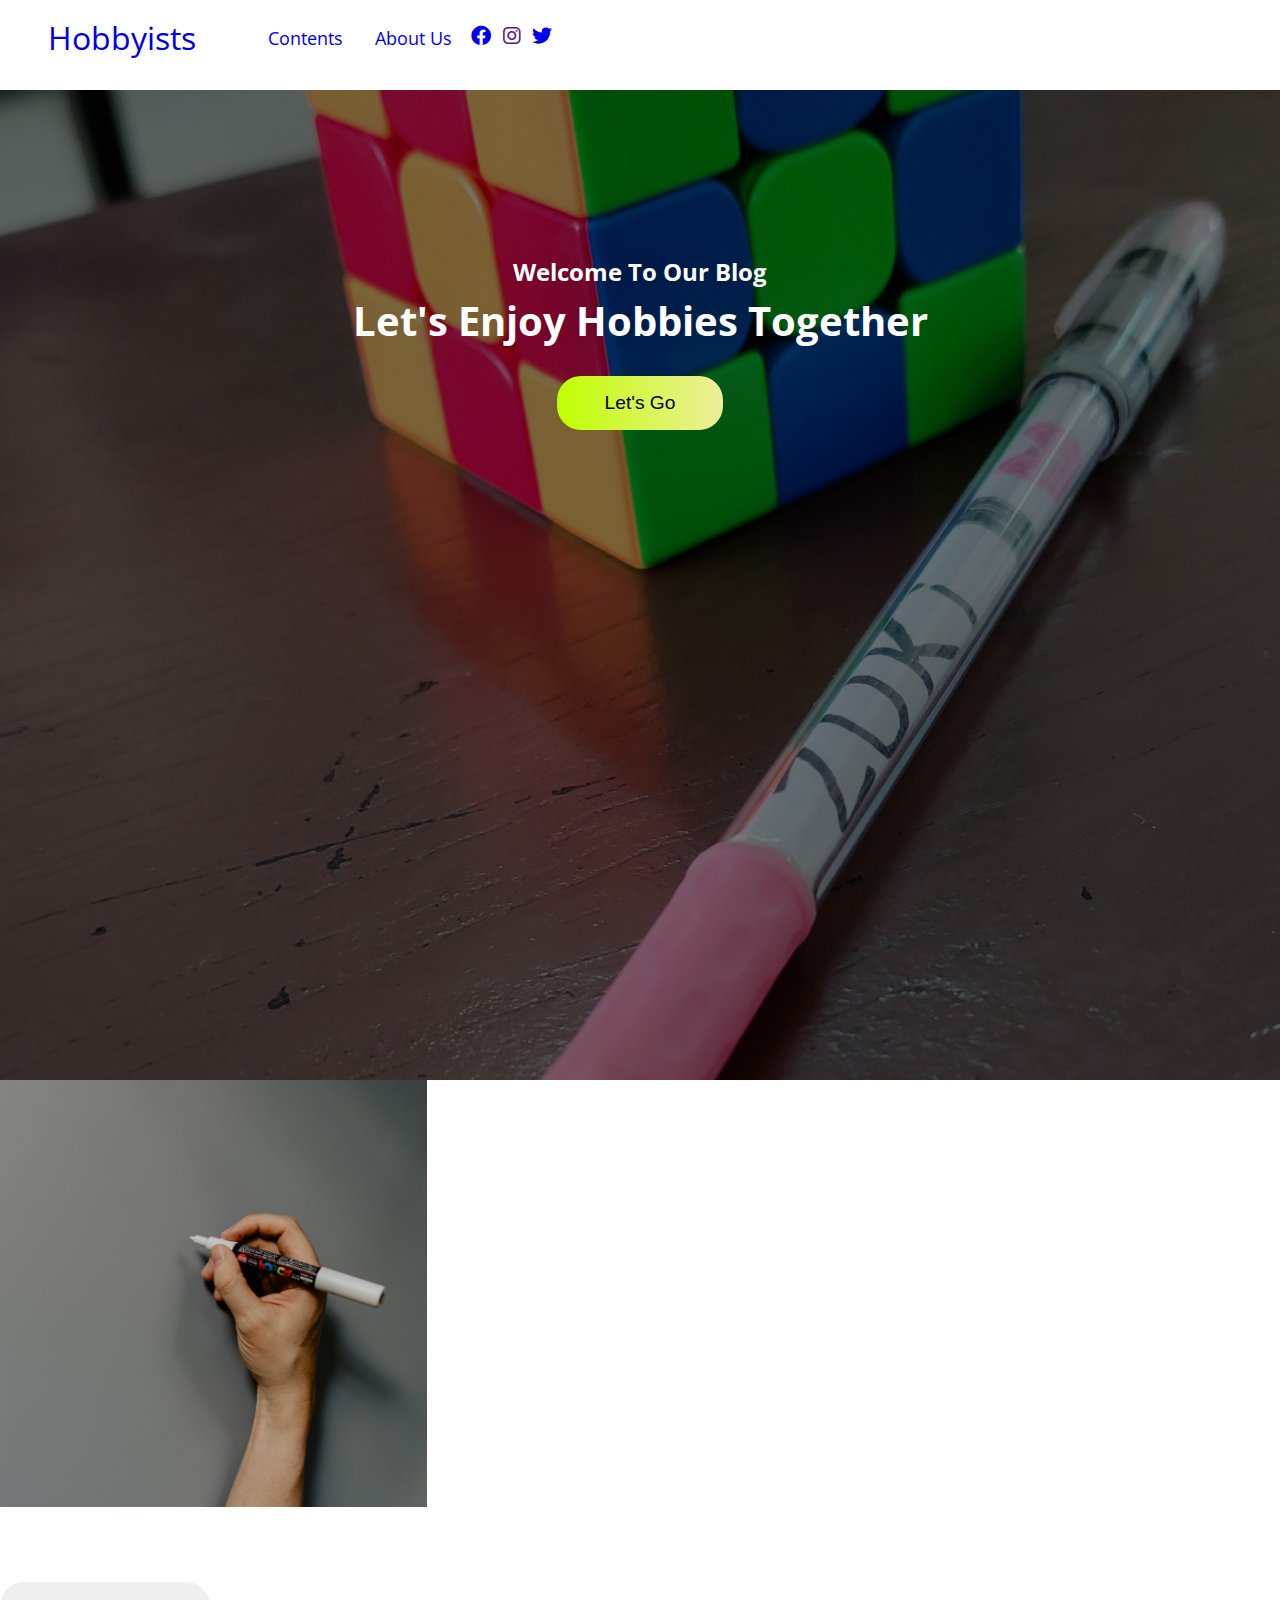
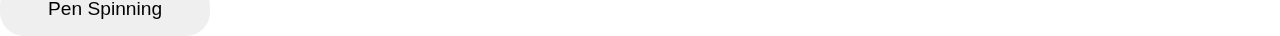
==== index.html @ d27df63b "Add files via upload" ====
<!DOCTYPE html>
<html lang="en">
<head>
    <meta charset="UTF-8">
    <meta http-equiv="X-UA-Compatible" content="IE=edge">
    <meta name="viewport" content="width=device-width, initial-scale=1.0">
    <link rel="stylesheet" href="/css/style.css">
    <link rel="stylesheet" href="/css/owl.carousel.min.css">
    <link rel="stylesheet" href="/css/owl.theme.default.min.css">
    <link rel="stylesheet" href="/css/all.css">
    <title>Blog</title>
</head>
<body>
    <!--Navigation-->
    <nav class="nav">
        <div class="nav-menu flex-row">
            <div class="nav-brand">
                <a href="#" class="text-gray">Hobbyists</a>
            </div>
            <div class="toggle-collapse">
                <div class="toggle-icons">
                    <i class="fas fa-bars"></i>
                </div>
            </div>
            <div>
                <ul class="nav-items">
                    <li class="nav-link">
                        <a href="#">Contents</a>
                    </li>
                    <li class="nav-link">
                        <a href="#">About Us</a>
                    </li>
                </ul>
            </div>
            <div class="social text-gray">
                <a href="https://www.facebook.com/zukichi.csgo/" target="_blank"><i class="fab fa-facebook"></i></a>
                <a href=""><i class="fab fa-instagram"></i></a>
                <a href="https://www.twitter.com/ZuKiMuK1" target="_blank"><i class="fab fa-twitter"></i></a>
            </div>
        </div>
    </nav>
    
    <!--The Site-->
    <main>
        <section class="site-title">
            <div class="site-bg">
                <h3>Welcome To Our Blog</h3>
                <h1>Let's Enjoy Hobbies Together</h1> 
                <button class="btn">Let's Go</button>
            </div>
        </section>
        <!--Carousel-->
    <section>
        <div class="blog">
            <div class="container">
                <div class="owl-carousel own-theme blog-post">
                    <div class="blog-container">
                        <img src="/assets/pen-spin-tut1.jpg" alt="post-1">
                        <div class="blog-title">
                            <h3>Pen Spinning basic "Thumb Around"</h3>
                            <button class="btn">Pen Spinning</button>
                        </div>
                    </div>
                </div>
            </div>
        </div>
    </section>
    </main>



    <script src="./js/Jqueryv3.6.0.min.js"></script>
    <script src="/js/owl.carousel.min.js"></script>
    <script src="./js/main.js"></script>
</body>
</html>
---- css/style.css ----
@import url("../css/font.css");
:root{
    --dark: #374151;
    --darker: #1F2937;
    --darkest: #111827;
    --gray: #6B7280;
    --light: #EEE;
    --green: #BFFF00;
    --yellow: #EEEE9B;
    --gny: linear-gradient(to right, var(--green), var(--yellow));
}
/*global class styling*/
a{
text-decoration: none;
}
.flex-row{
    display: flex;
    flex-direction: row;
    flex-wrap: wrap;
}
h1{
    font-size: 2.5rem;
}
h3{
    font-size: 1.5rem;
}
button.btn{
    border: none;
    border-radius: 1.5rem;
    cursor: pointer;
    padding: 1rem 3rem;
    font-size: 1.2rem;
}
/*global class styling*/

body{
    font-family: OpenSans;
    margin: 0%;
    box-sizing: border-box;
    overflow-x: hidden;
}

/*nav bar*/
.nav{
    background: white;
    padding: 0 2rem;
    height: 0rem;
    min-height: 10vh;
    overflow: hidden;
    transition: height 1s ease-in-out;
}
.nav .toggle-collapse{
    position: absolute;
    top: 0%;
    width: 90%;
    cursor: pointer;
    display: none;
}
.nav .toggle-collapse .toggle-icons{
    display: flex;
    justify-content: flex-end;
    padding: 1.7rem 0;
}
.nav .toggle-collapse .toggle-icons i{
    font-size: 1.4rem;
    color: var(--dark);
}
.collapse{
    height: 20rem;
}
.nav .nav-brand{
    padding: 1rem 1rem;
    font-size: 2rem;
}
.nav .nav-items{
    list-style-type: none;
    display: flex;
    justify-content: flex-end;
    margin: 0;
}
.nav .nav-items .nav-link{
    padding: 1.6rem 1rem;
    font-size: 1.1rem;
    position: relative;
}
.nav .nav-items .nav-link:hover{
    background-color: var(--dark);
}
.nav .nav-items .nav-link:hover a{
    color: white;
}
.nav .social{
    padding: 1.4rem 0rem;
    font-size: 1.25rem;
}
.nav .social i{
    padding: 0.2rem;
}
.nav .social i:hover{
    color: blue;
}
/*The site content*/

main .site-title{
    background: url('../assets/Site\ background2.jpg');
    background-size: cover;
    height: 110vh;
    display: flex;
    justify-content: center;
}

main .site-title h1,h3{
    margin: .3rem;
    color: white;
}

main .site-title .btn{
    margin: 1.5rem;
    background: var(--gny);
}
main .site-title .btn:hover{
    background: transparent;
    border:1px solid white;
    color: var(--darkest);
}

main .site-bg{
    padding-top: 10rem;
    text-align: center;
}


/*viewport less then 750px*/

@media only screen and (max-width: 700px){
    .nav .nav-menu, .nav .nav-items{
        flex-direction: column;
    }
    .nav .toggle-collapse{
        display: initial;
    }
}
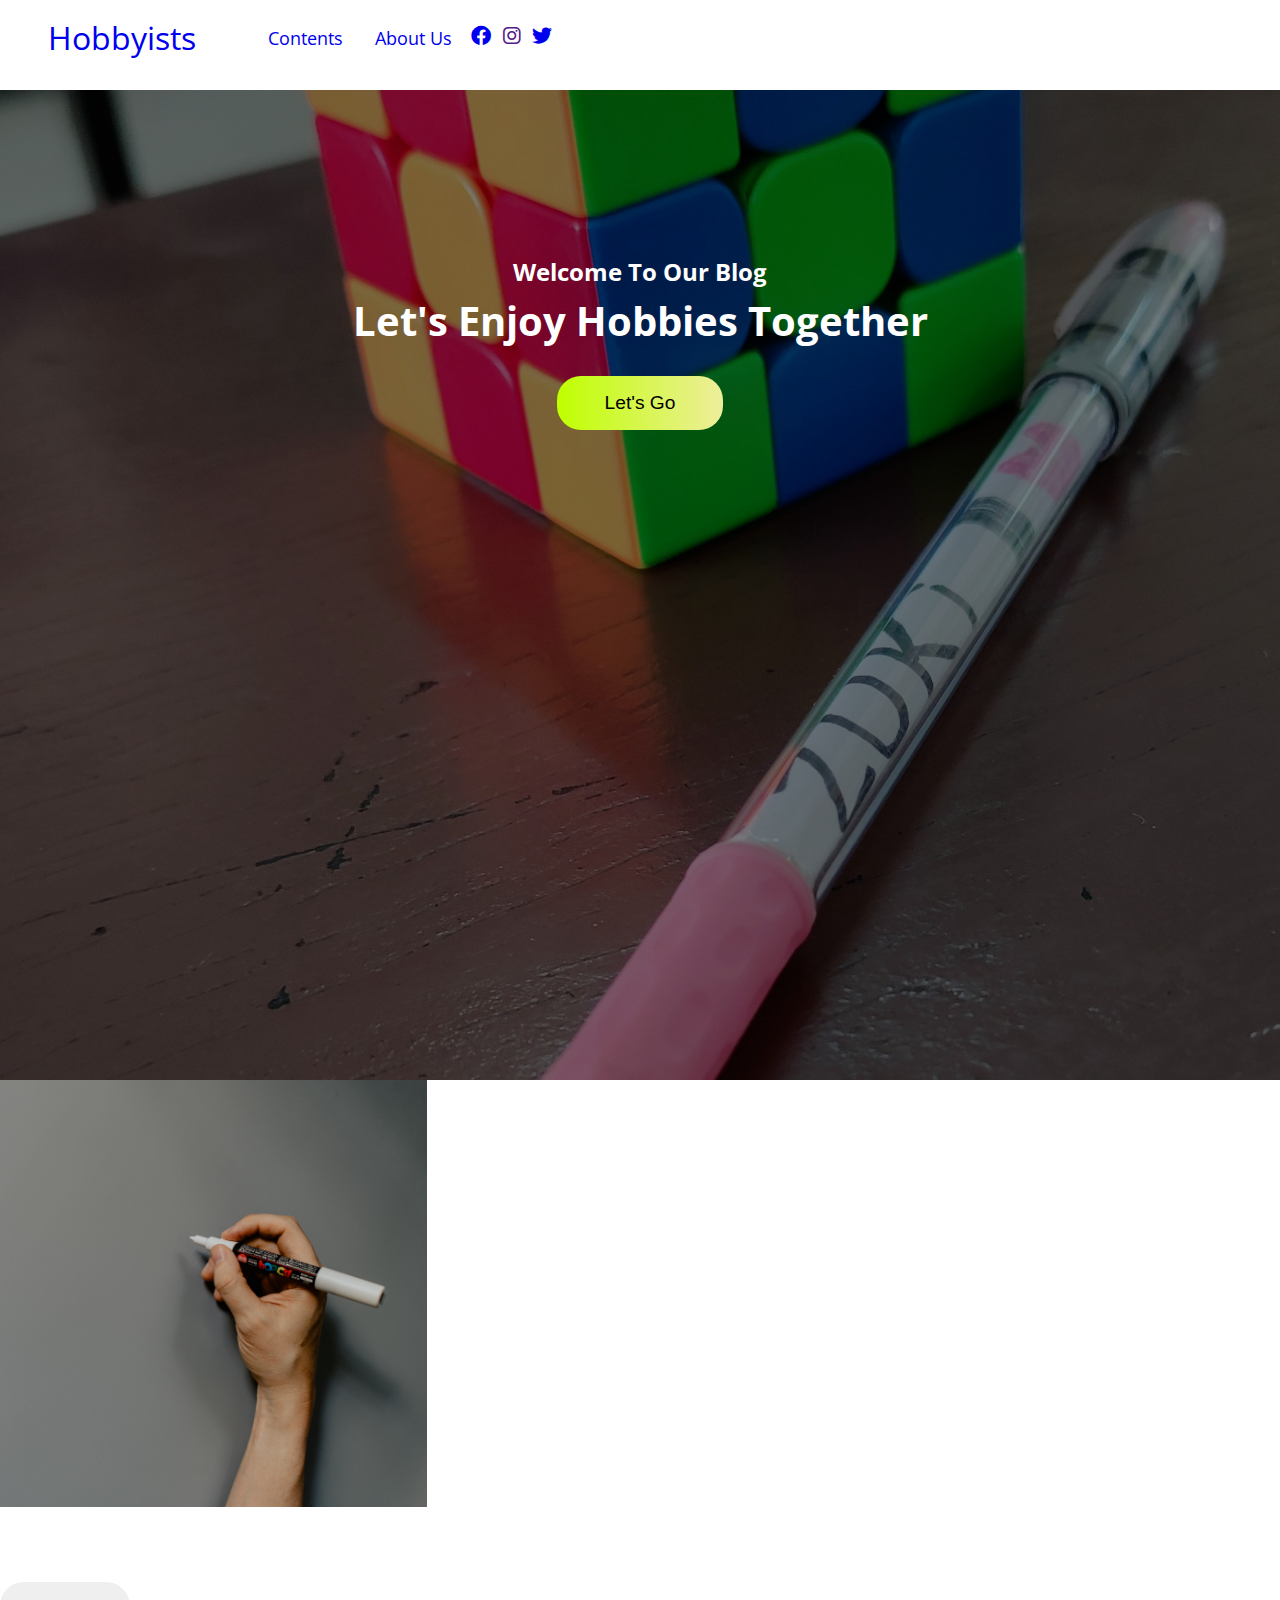
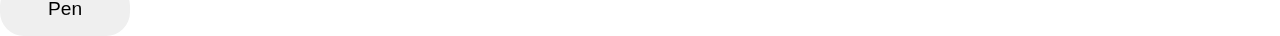
==== commit cc385016: "Update index.html" ====
--- a/index.html
+++ b/index.html
@@ -58,7 +58,7 @@
                         <img src="/assets/pen-spin-tut1.jpg" alt="post-1">
                         <div class="blog-title">
                             <h3>Pen Spinning basic "Thumb Around"</h3>
-                            <button class="btn">Pen Spinning</button>
+                            <button class="btn">Pen</button>
                         </div>
                     </div>
                 </div>
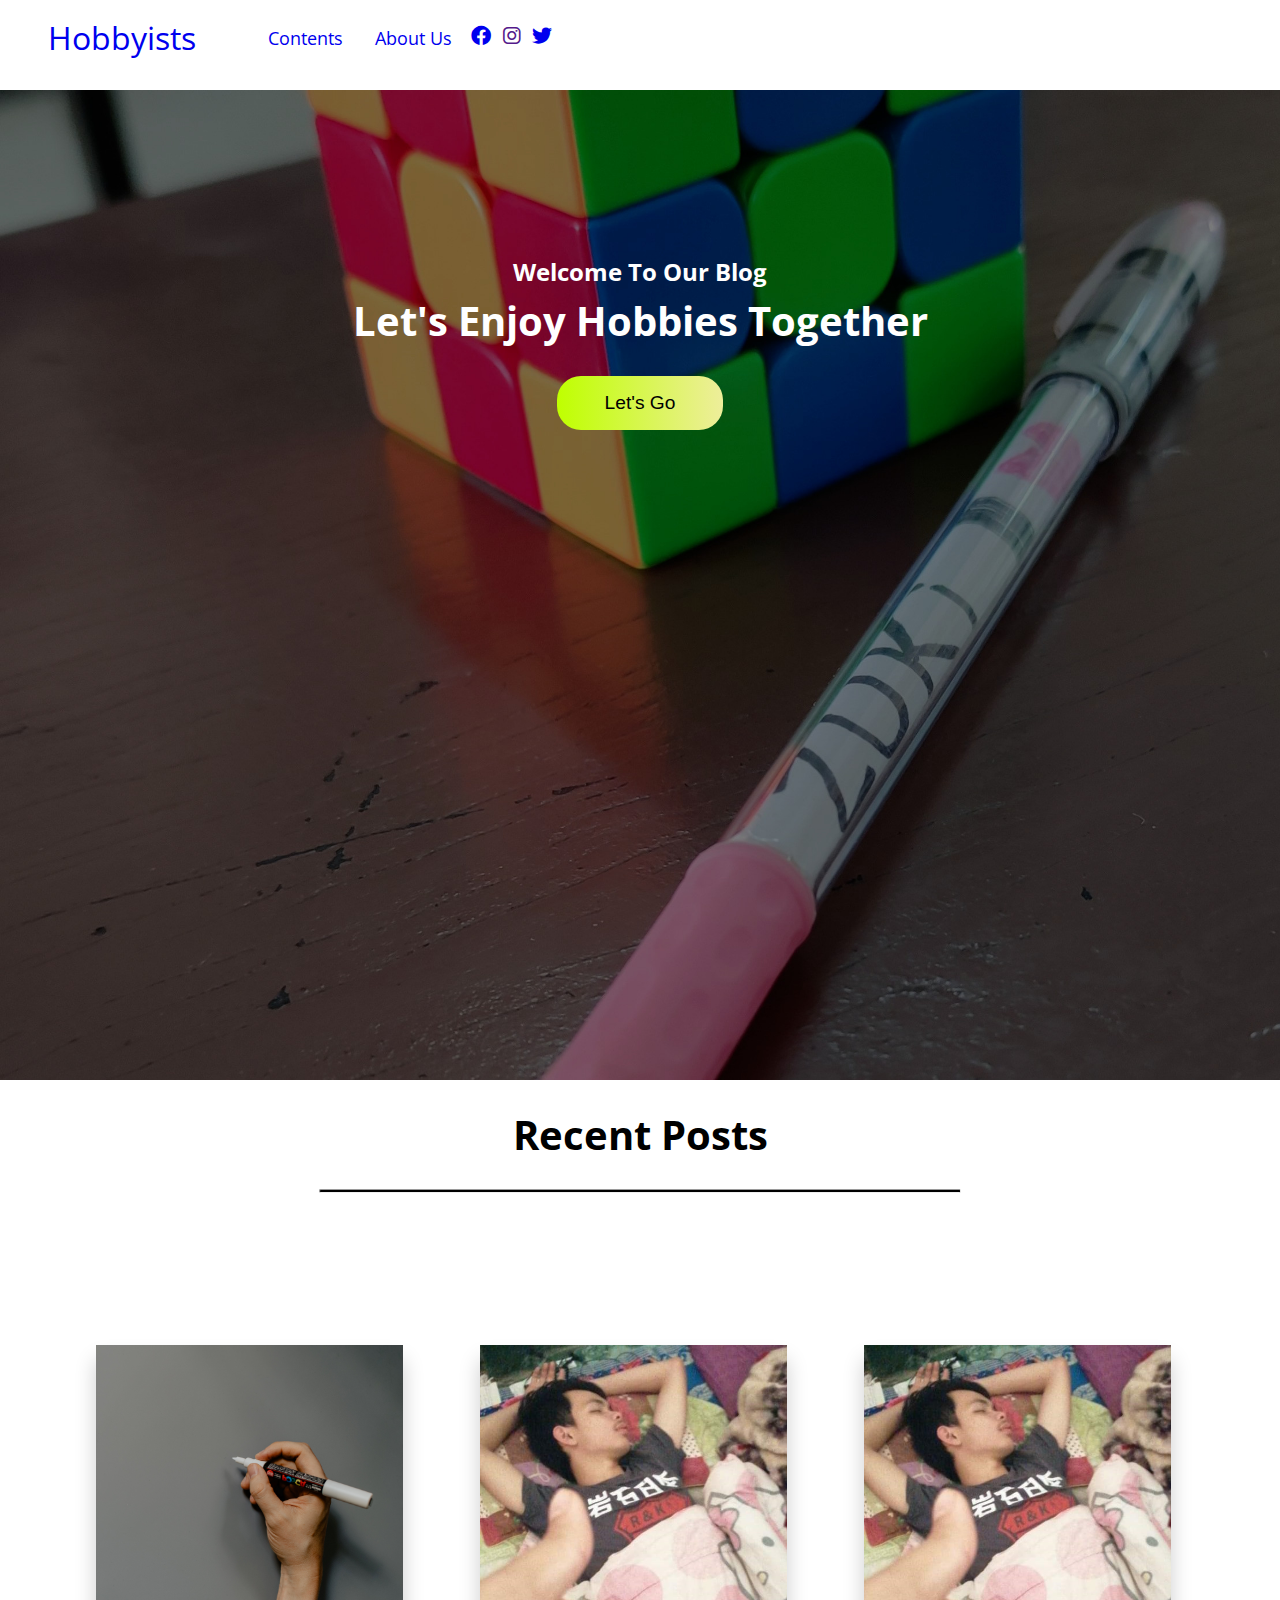
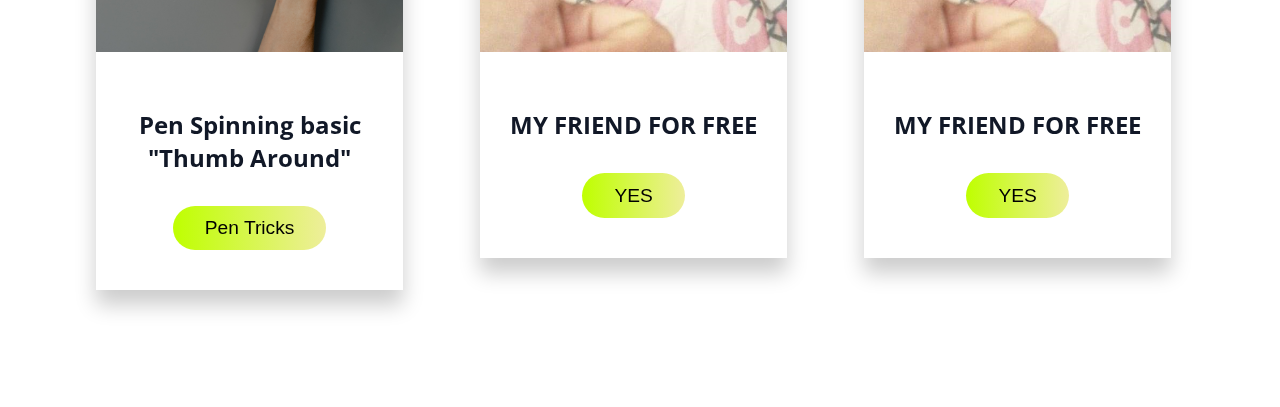
==== commit 6eaca652: "updated main page" ====
--- a/index.html
+++ b/index.html
@@ -52,13 +52,43 @@
         <!--Carousel-->
     <section>
         <div class="blog">
+            <h1>Recent Posts</h1>
+            <hr style="width: 50%;text-align: center;height: 2px; background-color: black;border-radius: 1rem;" />
             <div class="container">
                 <div class="owl-carousel own-theme blog-post">
-                    <div class="blog-container">
+                    <div class="blog-content">
                         <img src="/assets/pen-spin-tut1.jpg" alt="post-1">
                         <div class="blog-title">
                             <h3>Pen Spinning basic "Thumb Around"</h3>
-                            <button class="btn">Pen</button>
+                            <button class="btn btn-blog">Pen Tricks</button>
+                        </div>
+                    </div>
+                    <div class="blog-content">
+                        <img src="/assets/163807350422ssskk7.jpeg" alt="post-1">
+                        <div class="blog-title">
+                            <h3>MY FRIEND FOR FREE</h3>
+                            <button class="btn btn-blog">YES</button>
+                        </div>
+                    </div>
+                    <div class="blog-content">
+                        <img src="/assets/163807350422ssskk7.jpeg" alt="post-1">
+                        <div class="blog-title">
+                            <h3>MY FRIEND FOR FREE</h3>
+                            <button class="btn btn-blog">YES</button>
+                        </div>
+                    </div>
+                    <div class="blog-content">
+                        <img src="/assets/163807350422ssskk7.jpeg" alt="post-1">
+                        <div class="blog-title">
+                            <h3>MY FRIEND FOR FREE</h3>
+                            <button class="btn btn-blog">YES</button>
+                        </div>
+                    </div>
+                    <div class="blog-content">
+                        <img src="/assets/163807350422ssskk7.jpeg" alt="post-1">
+                        <div class="blog-title">
+                            <h3>MY FRIEND FOR FREE</h3>
+                            <button class="btn btn-blog">YES</button>
                         </div>
                     </div>
                 </div>
@@ -68,7 +98,6 @@
     </main>
 
 
-
     <script src="./js/Jqueryv3.6.0.min.js"></script>
     <script src="/js/owl.carousel.min.js"></script>
     <script src="./js/main.js"></script>
--- a/css/style.css
+++ b/css/style.css
@@ -30,6 +30,9 @@
     cursor: pointer;
     padding: 1rem 3rem;
     font-size: 1.2rem;
+}
+.container{
+    margin: 0 5vw;
 }
 /*global class styling*/
 
@@ -109,7 +112,11 @@
     justify-content: center;
 }
 
-main .site-title h1,h3{
+main .site-title h1{
+    margin: .3rem;
+    color: white;
+}
+main .site-title h3{
     margin: .3rem;
     color: white;
 }
@@ -128,7 +135,45 @@
     padding-top: 10rem;
     text-align: center;
 }
+main .recent-post h1{
+    padding: 3rem;
+}
 
+/*Blog carousel*/
+
+main .blog{
+    background: url(../assets/);
+    background-repeat: no-repeat;
+    background-position: right;
+    height: 100vh;
+    width: 100%;
+}
+main .blog h1{
+    text-align: center;
+}
+
+main .blog .blog-post{
+    padding-top: 6rem;
+}
+
+main .blog-post .blog-content{
+    display: flex;
+    flex-direction: column;
+    text-align: center;
+    width: 80%;
+    margin: 3rem 2rem;
+    box-shadow: 0 15px 20px rgba(0,0,0,0.2);
+}
+
+main .blog-content .blog-title{
+    padding: 2rem 0;
+    color: var(--darkest);
+}
+main .blog-content .btn-blog{
+    padding: 0.7rem 2rem;
+    background: var(--gny);
+    margin: 0.5rem;
+}
 
 /*viewport less then 750px*/
 
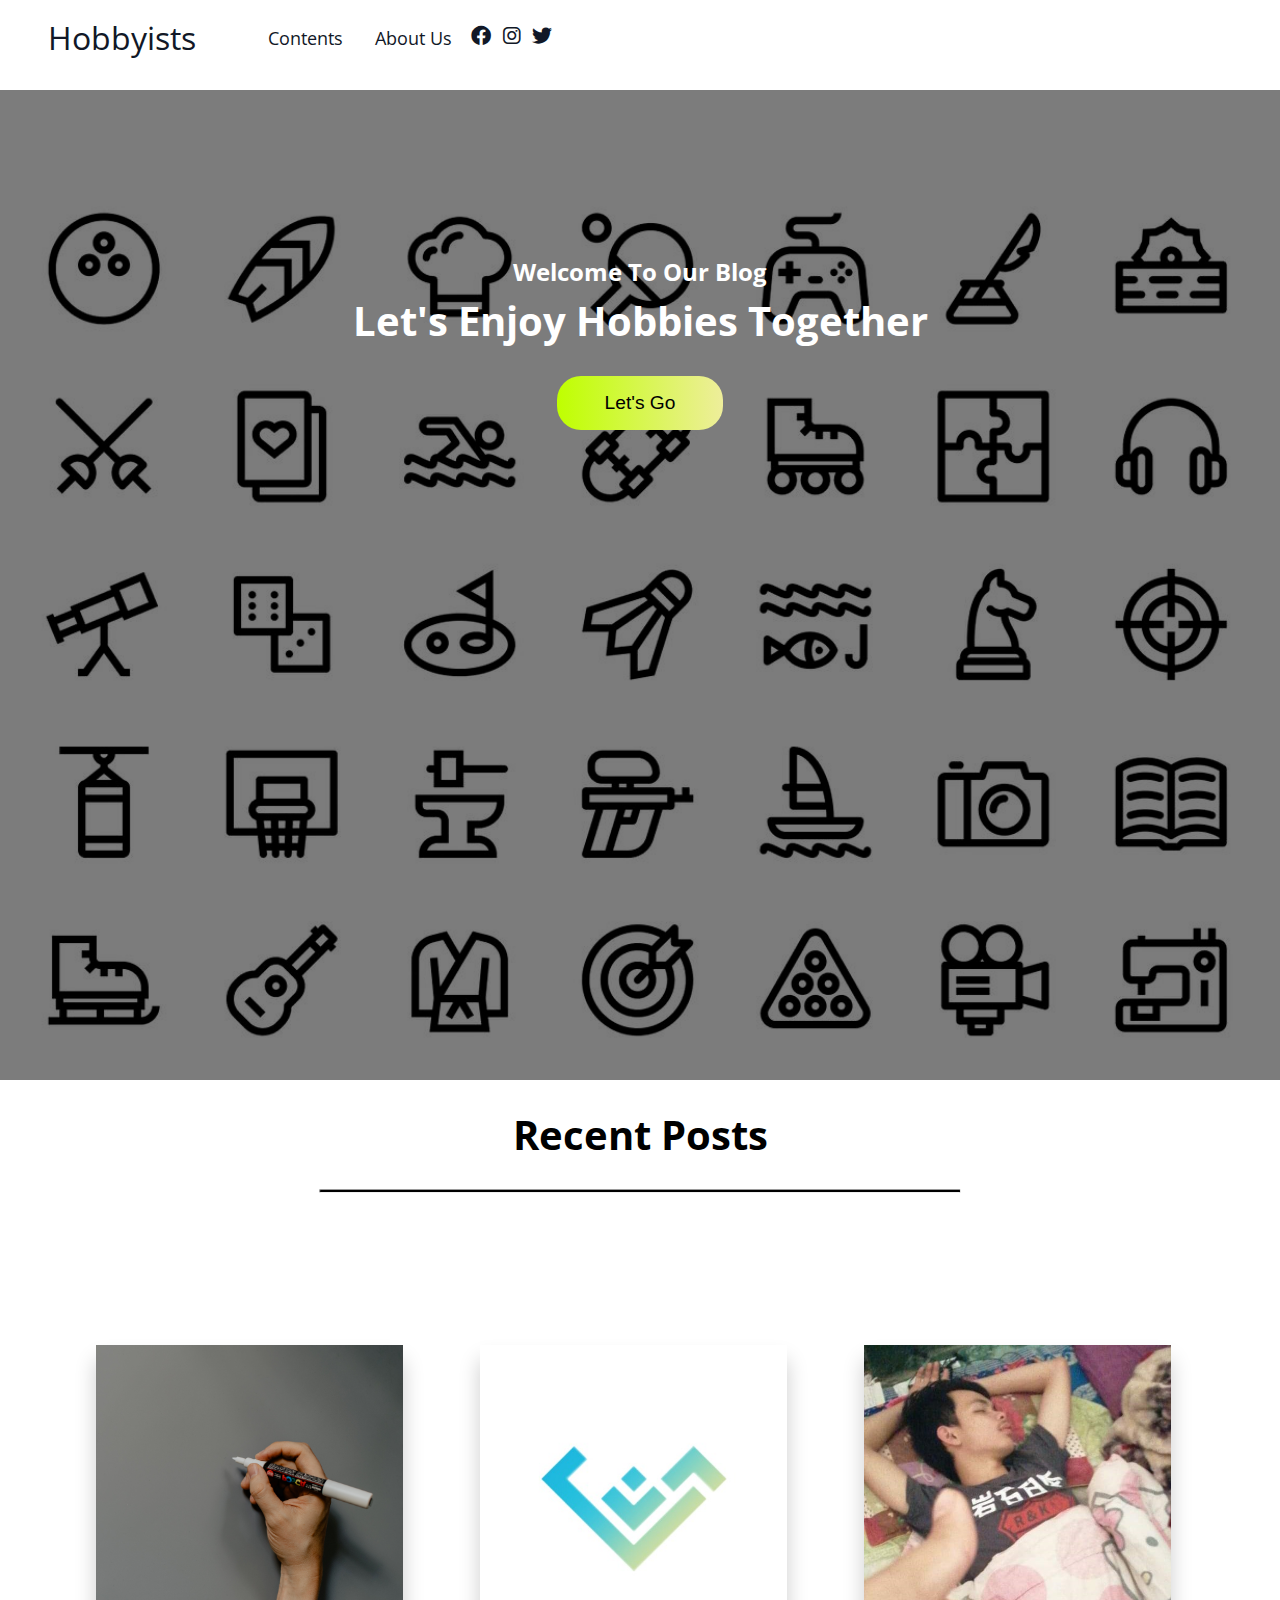
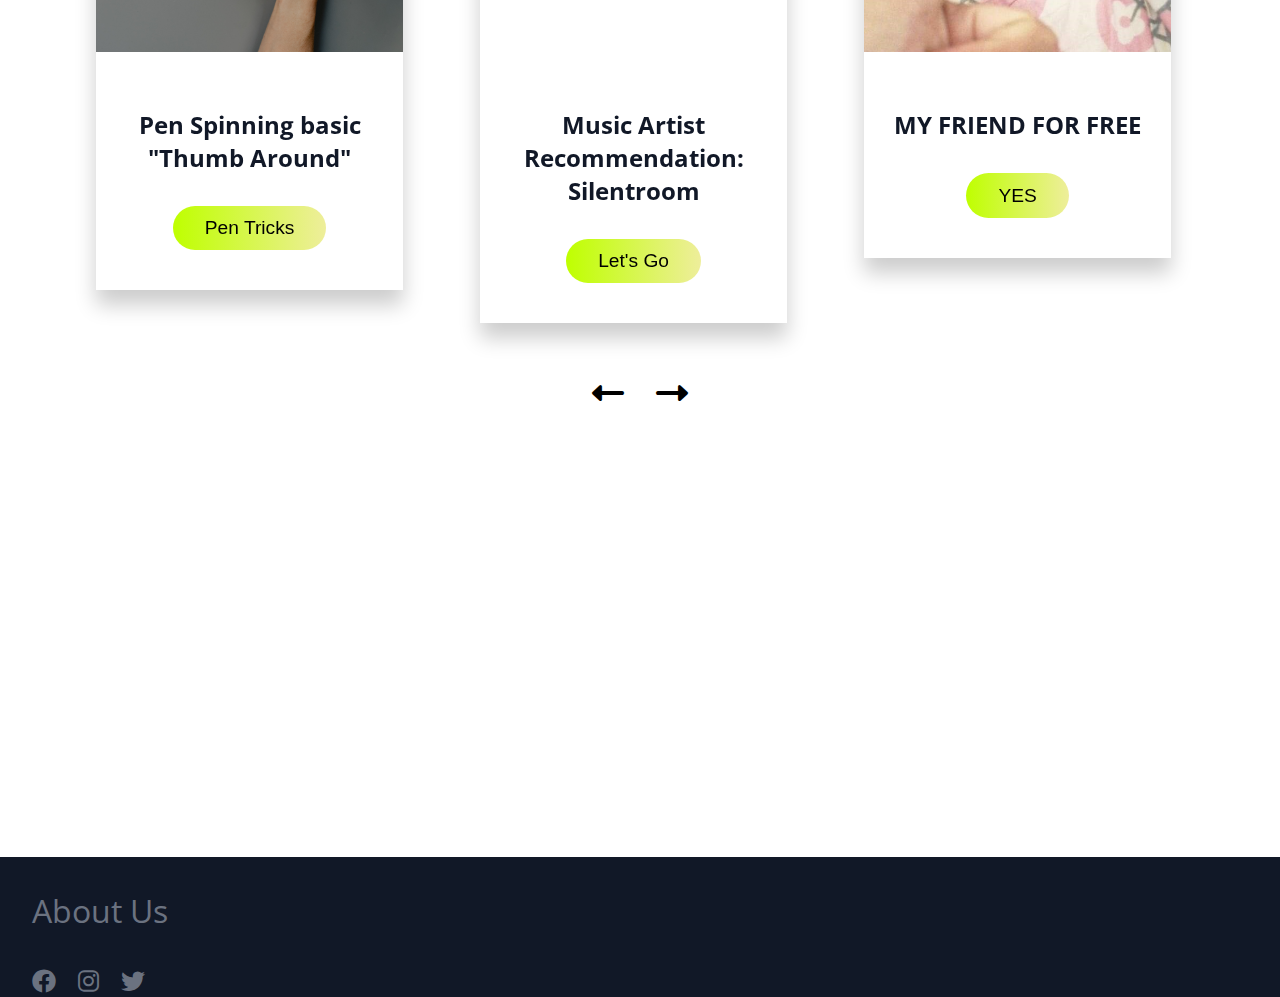
==== commit ebb3a77a: "blog updated" ====
--- a/index.html
+++ b/index.html
@@ -8,14 +8,14 @@
     <link rel="stylesheet" href="/css/owl.carousel.min.css">
     <link rel="stylesheet" href="/css/owl.theme.default.min.css">
     <link rel="stylesheet" href="/css/all.css">
-    <title>Blog</title>
+    <title>Hobbyists</title>
 </head>
 <body>
     <!--Navigation-->
     <nav class="nav">
         <div class="nav-menu flex-row">
             <div class="nav-brand">
-                <a href="#" class="text-gray">Hobbyists</a>
+                <a href="index.html">Hobbyists</a>
             </div>
             <div class="toggle-collapse">
                 <div class="toggle-icons">
@@ -50,54 +50,72 @@
             </div>
         </section>
         <!--Carousel-->
-    <section>
-        <div class="blog">
-            <h1>Recent Posts</h1>
-            <hr style="width: 50%;text-align: center;height: 2px; background-color: black;border-radius: 1rem;" />
-            <div class="container">
-                <div class="owl-carousel own-theme blog-post">
-                    <div class="blog-content">
-                        <img src="/assets/pen-spin-tut1.jpg" alt="post-1">
-                        <div class="blog-title">
-                            <h3>Pen Spinning basic "Thumb Around"</h3>
-                            <button class="btn btn-blog">Pen Tricks</button>
+        <section>
+            <div class="blog">
+                <h1>Recent Posts</h1>
+                    <hr style="width: 50%;text-align: center;height: 2px; background-color: black;border-radius: 1rem;" />
+                <div class="container">
+                    <div class="owl-carousel own-theme blog-post">
+                        <div class="blog-content">
+                            <img src="/assets/pen-spin-tut1.jpg" alt="post-1">
+                            <div class="blog-title">
+                                <h3>Pen Spinning basic "Thumb Around"</h3>
+                                <button class="btn btn-blog">Pen Tricks</button>
+                            </div>
+                        </div>
+                        <div class="blog-content">
+                            <a href="blog-post-1.html">
+                            <img src="/assets/Silentroom logo.jpg" alt="post-1">
+                            </a>
+                            <div class="blog-title">
+                                <h3>Music Artist Recommendation: Silentroom</h3>
+                                <a href="blog-post-1.html">
+                                <button class="btn btn-blog">Let's Go</button>   
+                                </a>                         
+                            </div>
+                        </div>
+                        <div class="blog-content">
+                            <img src="/assets/163807350422ssskk7.jpeg" alt="post-1">
+                            <div class="blog-title">
+                                <h3>MY FRIEND FOR FREE</h3>
+                                <button class="btn btn-blog">YES</button>
+                            </div>
+                        </div>
+                        <div class="blog-content">
+                            <img src="/assets/163807350422ssskk7.jpeg" alt="post-1">
+                            <div class="blog-title">
+                                <h3>MY FRIEND FOR FREE</h3>
+                                <button class="btn btn-blog">YES</button>
+                            </div>
+                        </div>
+                        <div class="blog-content">
+                            <img src="/assets/163807350422ssskk7.jpeg" alt="post-1">
+                            <div class="blog-title">
+                                <h3>MY FRIEND FOR FREE</h3>
+                                <button class="btn btn-blog">YES</button>
+                            </div>
                         </div>
                     </div>
-                    <div class="blog-content">
-                        <img src="/assets/163807350422ssskk7.jpeg" alt="post-1">
-                        <div class="blog-title">
-                            <h3>MY FRIEND FOR FREE</h3>
-                            <button class="btn btn-blog">YES</button>
-                        </div>
-                    </div>
-                    <div class="blog-content">
-                        <img src="/assets/163807350422ssskk7.jpeg" alt="post-1">
-                        <div class="blog-title">
-                            <h3>MY FRIEND FOR FREE</h3>
-                            <button class="btn btn-blog">YES</button>
-                        </div>
-                    </div>
-                    <div class="blog-content">
-                        <img src="/assets/163807350422ssskk7.jpeg" alt="post-1">
-                        <div class="blog-title">
-                            <h3>MY FRIEND FOR FREE</h3>
-                            <button class="btn btn-blog">YES</button>
-                        </div>
-                    </div>
-                    <div class="blog-content">
-                        <img src="/assets/163807350422ssskk7.jpeg" alt="post-1">
-                        <div class="blog-title">
-                            <h3>MY FRIEND FOR FREE</h3>
-                            <button class="btn btn-blog">YES</button>
-                        </div>
+                    <div class="owl-navigation">
+                        <span class="owl-nav-back"><i class="fas fa-long-arrow-alt-left"></i></span>
+                        <span class="owl-nav-next"><i class="fas fa-long-arrow-alt-right"></i></span>
                     </div>
                 </div>
             </div>
+        </section>
+    </main>
+    <footer class="footer">
+        <div class="footer-container">
+            <div class="footer-about-us">
+                <a href="#">About Us</a>
+            </div>
+            <div class="footer-social">
+                <a href="https://www.facebook.com/zukichi.csgo/" target="_blank"><i class="fab fa-facebook"></i></a>
+                <a href=""><i class="fab fa-instagram"></i></a>
+                <a href="https://www.twitter.com/ZuKiMuK1" target="_blank"><i class="fab fa-twitter"></i></a>
+            </div>
         </div>
-    </section>
-    </main>
-
-
+    </footer>
     <script src="./js/Jqueryv3.6.0.min.js"></script>
     <script src="/js/owl.carousel.min.js"></script>
     <script src="./js/main.js"></script>
--- a/css/style.css
+++ b/css/style.css
@@ -11,8 +11,9 @@
 }
 /*global class styling*/
 a{
-text-decoration: none;
-}
+    text-decoration: none;
+}
+
 .flex-row{
     display: flex;
     flex-direction: row;
@@ -34,6 +35,10 @@
 .container{
     margin: 0 5vw;
 }
+span{
+    padding: 1rem;
+}
+
 /*global class styling*/
 
 body{
@@ -75,6 +80,9 @@
     padding: 1rem 1rem;
     font-size: 2rem;
 }
+.nav .nav-brand a{
+    color: var(--darkest);
+}
 .nav .nav-items{
     list-style-type: none;
     display: flex;
@@ -86,6 +94,9 @@
     font-size: 1.1rem;
     position: relative;
 }
+.nav .nav-items .nav-link a{
+    color: var(--darkest);
+}
 .nav .nav-items .nav-link:hover{
     background-color: var(--dark);
 }
@@ -97,6 +108,7 @@
     font-size: 1.25rem;
 }
 .nav .social i{
+    color: var(--darkest);
     padding: 0.2rem;
 }
 .nav .social i:hover{
@@ -105,7 +117,7 @@
 /*The site content*/
 
 main .site-title{
-    background: url('../assets/Site\ background2.jpg');
+    background: url('../assets/Site\ background4.png');
     background-size: cover;
     height: 110vh;
     display: flex;
@@ -142,10 +154,9 @@
 /*Blog carousel*/
 
 main .blog{
-    background: url(../assets/);
     background-repeat: no-repeat;
     background-position: right;
-    height: 100vh;
+    height: 150vh;
     width: 100%;
 }
 main .blog h1{
@@ -173,6 +184,39 @@
     padding: 0.7rem 2rem;
     background: var(--gny);
     margin: 0.5rem;
+}
+
+section .container .owl-nav{
+    position: absolute;
+    width: 100%;
+    text-align: center;
+    font-size: 2rem;
+}
+/*footer*/
+footer{
+    width: 100vw;
+    position: absolute;
+}
+footer .footer-container{
+    display: flex;
+    flex-direction: column;
+    background: var(--darkest);
+    width: 100%;
+}
+footer .footer-about-us{
+    font-size: 2rem;
+    padding: 2rem;
+}
+footer .footer-about-us a{
+    color: var(--gray);
+}
+footer .footer-social{
+    font-size: 1.5rem;
+    padding: 0 2rem;
+    word-spacing: 1rem;
+}
+footer .footer-social a{
+    color: var(--gray);
 }
 
 /*viewport less then 750px*/
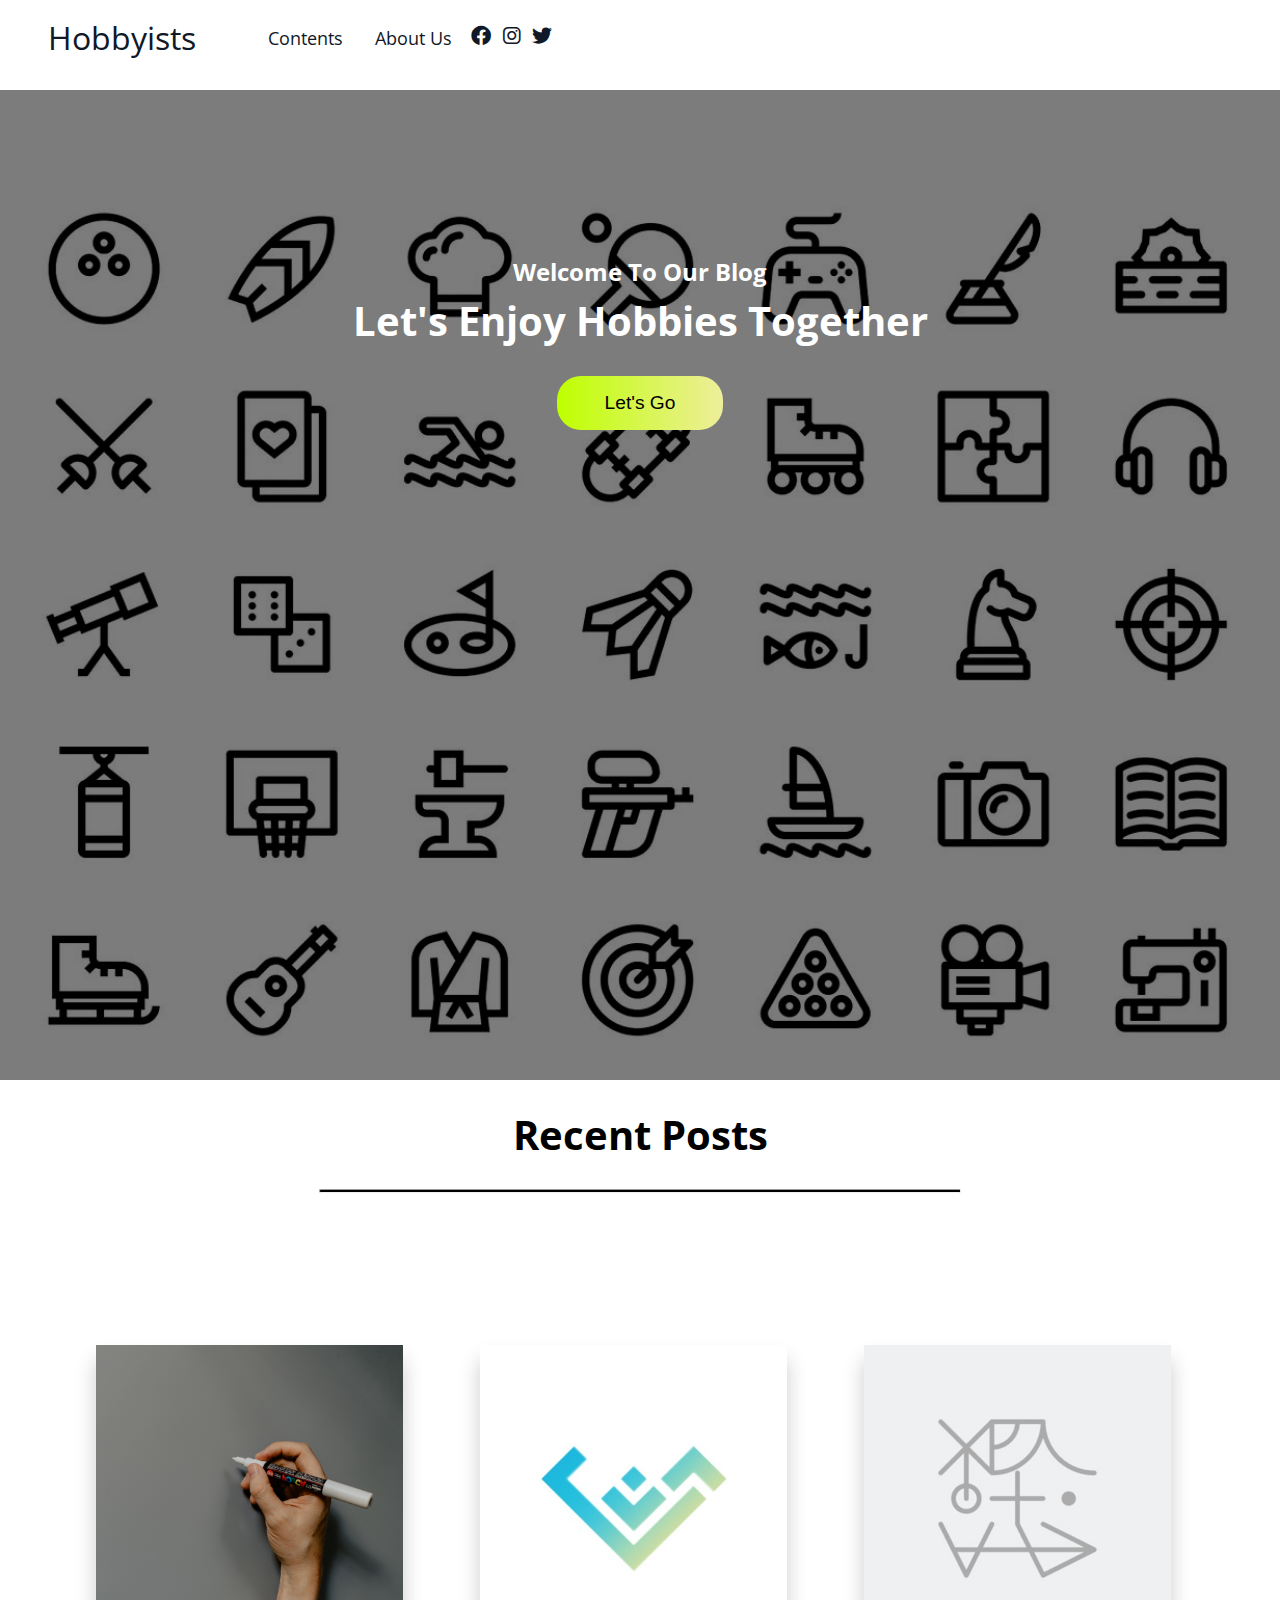
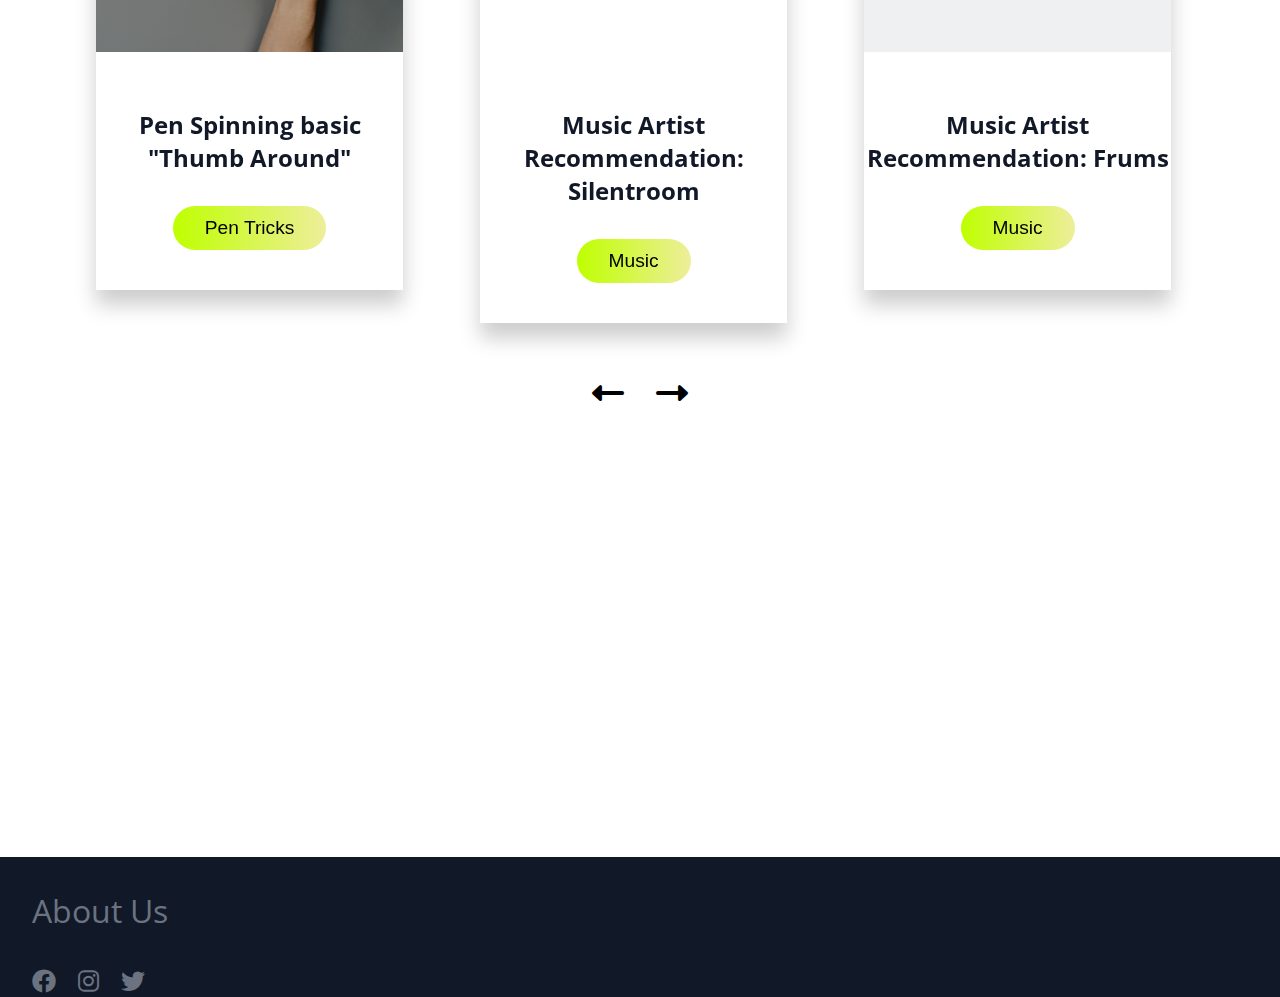
==== commit d3142b34: "more updated to blogs" ====
--- a/index.html
+++ b/index.html
@@ -70,15 +70,19 @@
                             <div class="blog-title">
                                 <h3>Music Artist Recommendation: Silentroom</h3>
                                 <a href="blog-post-1.html">
-                                <button class="btn btn-blog">Let's Go</button>   
+                                <button class="btn btn-blog">Music</button>   
                                 </a>                         
                             </div>
                         </div>
                         <div class="blog-content">
-                            <img src="/assets/163807350422ssskk7.jpeg" alt="post-1">
+                            <a href="blog-post-2.html">
+                            <img src="/assets/Frums.jpg" alt="post-1">
+                            </a>
                             <div class="blog-title">
-                                <h3>MY FRIEND FOR FREE</h3>
-                                <button class="btn btn-blog">YES</button>
+                                <h3>Music Artist Recommendation: Frums</h3>
+                                <a href="blog-post-2.html">
+                                <button class="btn btn-blog">Music</button>
+                                </a>
                             </div>
                         </div>
                         <div class="blog-content">
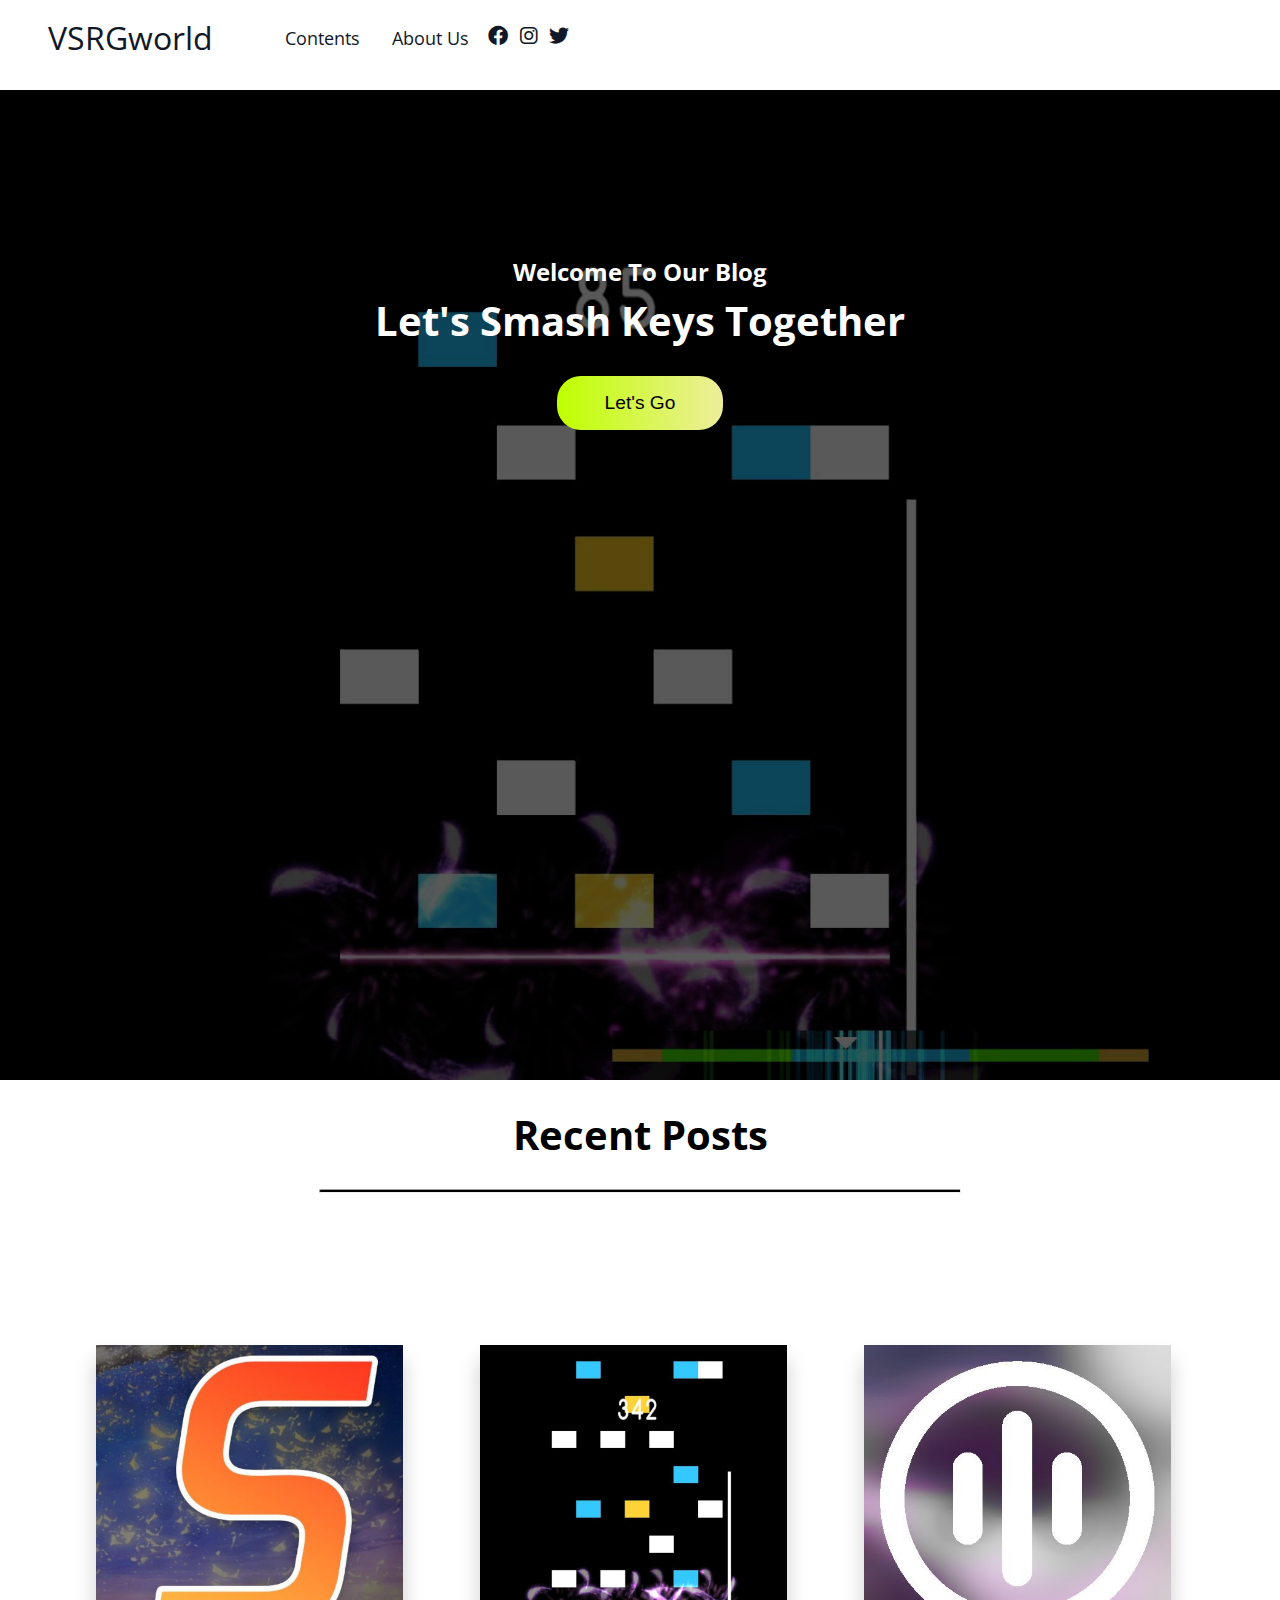
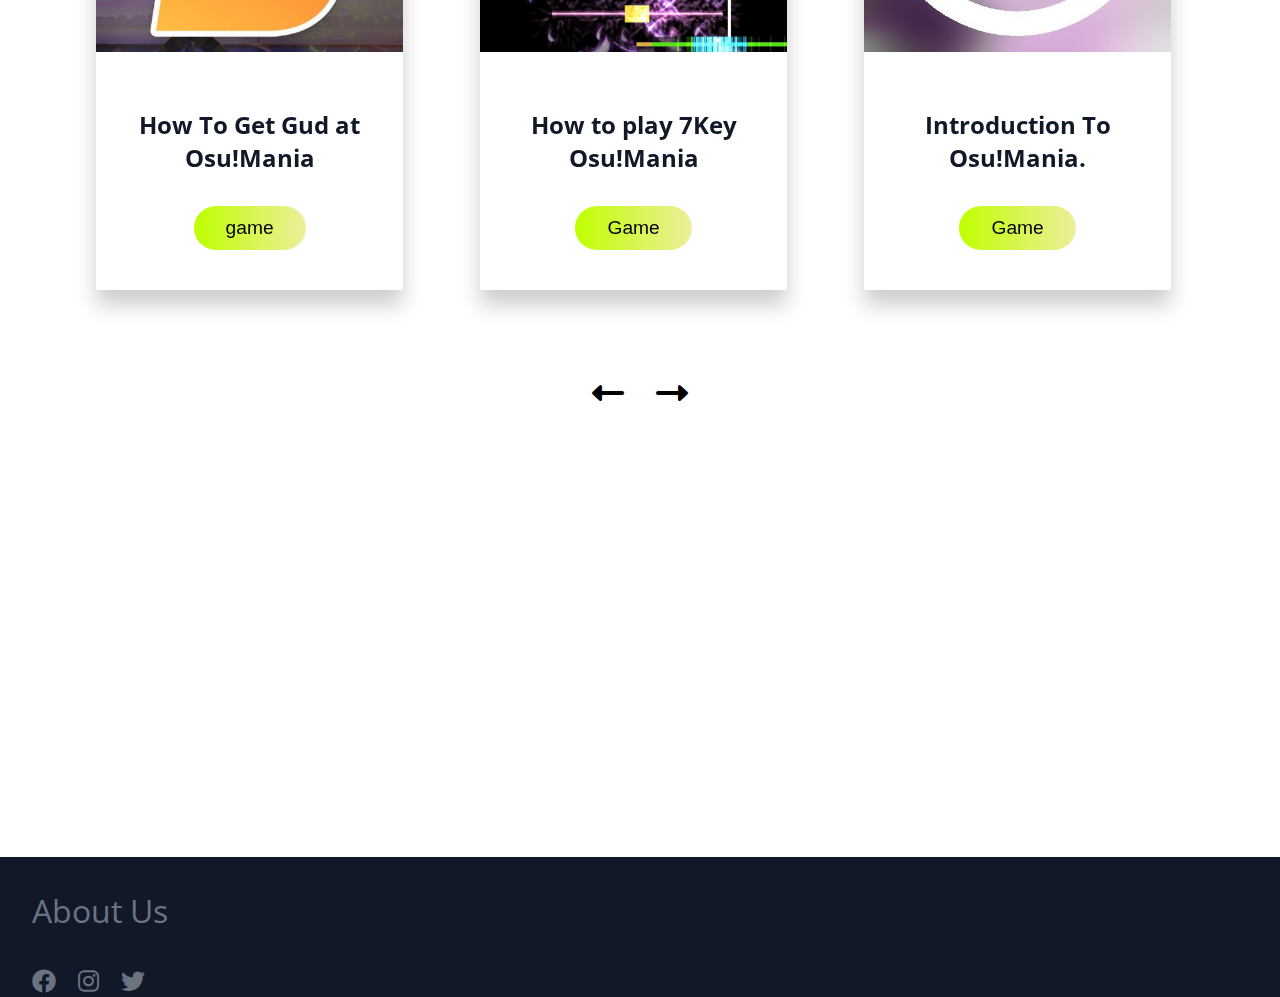
==== commit 46de5cb1: "huge update to the blog" ====
--- a/index.html
+++ b/index.html
@@ -8,14 +8,14 @@
     <link rel="stylesheet" href="/css/owl.carousel.min.css">
     <link rel="stylesheet" href="/css/owl.theme.default.min.css">
     <link rel="stylesheet" href="/css/all.css">
-    <title>Hobbyists</title>
+    <title>VSRGworld</title>
 </head>
 <body>
     <!--Navigation-->
     <nav class="nav">
         <div class="nav-menu flex-row">
             <div class="nav-brand">
-                <a href="index.html">Hobbyists</a>
+                <a href="index.html">VSRGworld</a>
             </div>
             <div class="toggle-collapse">
                 <div class="toggle-icons">
@@ -25,10 +25,10 @@
             <div>
                 <ul class="nav-items">
                     <li class="nav-link">
-                        <a href="#">Contents</a>
+                        <a href="contents.html">Contents</a>
                     </li>
                     <li class="nav-link">
-                        <a href="#">About Us</a>
+                        <a href="about-us.html">About Us</a>
                     </li>
                 </ul>
             </div>
@@ -45,8 +45,8 @@
         <section class="site-title">
             <div class="site-bg">
                 <h3>Welcome To Our Blog</h3>
-                <h1>Let's Enjoy Hobbies Together</h1> 
-                <button class="btn">Let's Go</button>
+                <h1>Let's Smash Keys Together</h1> 
+                <a href="contents.html"><button class="btn">Let's Go</button></a>
             </div>
         </section>
         <!--Carousel-->
@@ -57,21 +57,36 @@
                 <div class="container">
                     <div class="owl-carousel own-theme blog-post">
                         <div class="blog-content">
-                            <img src="/assets/pen-spin-tut1.jpg" alt="post-1">
+                            <a href="blog-post-5.html">
+                            <img src="/assets/screenshot180.jpg" alt="post-1">
+                            </a>
                             <div class="blog-title">
-                                <h3>Pen Spinning basic "Thumb Around"</h3>
-                                <button class="btn btn-blog">Pen Tricks</button>
+                                <h3>How To Get Gud at Osu!Mania</h3>
+                                <a href="blog-post-5.html">
+                                <button class="btn btn-blog">game</button>
+                                </a>
                             </div>
                         </div>
                         <div class="blog-content">
-                            <a href="blog-post-1.html">
-                            <img src="/assets/Silentroom logo.jpg" alt="post-1">
+                            <a href="blog-post-4.html">
+                            <img src="/assets/7k-thumbnail.jpg" alt="post-1">
                             </a>
                             <div class="blog-title">
-                                <h3>Music Artist Recommendation: Silentroom</h3>
-                                <a href="blog-post-1.html">
-                                <button class="btn btn-blog">Music</button>   
-                                </a>                         
+                                <h3>How to play 7Key Osu!Mania</h3>
+                                <a href="blog-post-4.html">
+                                <button class="btn btn-blog">Game</button>
+                                </a>
+                            </div>
+                        </div>
+                        <div class="blog-content">
+                            <a href="blog-post-3.html">
+                            <img src="/assets/om logo.jpg" alt="post-1">
+                            </a>
+                            <div class="blog-title">
+                                <h3>Introduction To Osu!Mania.</h3>
+                                <a href="blog-post-3.html">
+                                <button class="btn btn-blog">Game</button>
+                                </a>
                             </div>
                         </div>
                         <div class="blog-content">
@@ -86,17 +101,14 @@
                             </div>
                         </div>
                         <div class="blog-content">
-                            <img src="/assets/163807350422ssskk7.jpeg" alt="post-1">
+                            <a href="blog-post-1.html">
+                            <img src="/assets/Silentroom logo.jpg" alt="post-1">
+                            </a>
                             <div class="blog-title">
-                                <h3>MY FRIEND FOR FREE</h3>
-                                <button class="btn btn-blog">YES</button>
-                            </div>
-                        </div>
-                        <div class="blog-content">
-                            <img src="/assets/163807350422ssskk7.jpeg" alt="post-1">
-                            <div class="blog-title">
-                                <h3>MY FRIEND FOR FREE</h3>
-                                <button class="btn btn-blog">YES</button>
+                                <h3>Music Artist Recommendation: Silentroom</h3>
+                                <a href="blog-post-1.html">
+                                <button class="btn btn-blog">Music</button>   
+                                </a>                         
                             </div>
                         </div>
                     </div>
--- a/css/style.css
+++ b/css/style.css
@@ -117,7 +117,7 @@
 /*The site content*/
 
 main .site-title{
-    background: url('../assets/Site\ background4.png');
+    background: url('../assets/screenshot164.jpg');
     background-size: cover;
     height: 110vh;
     display: flex;
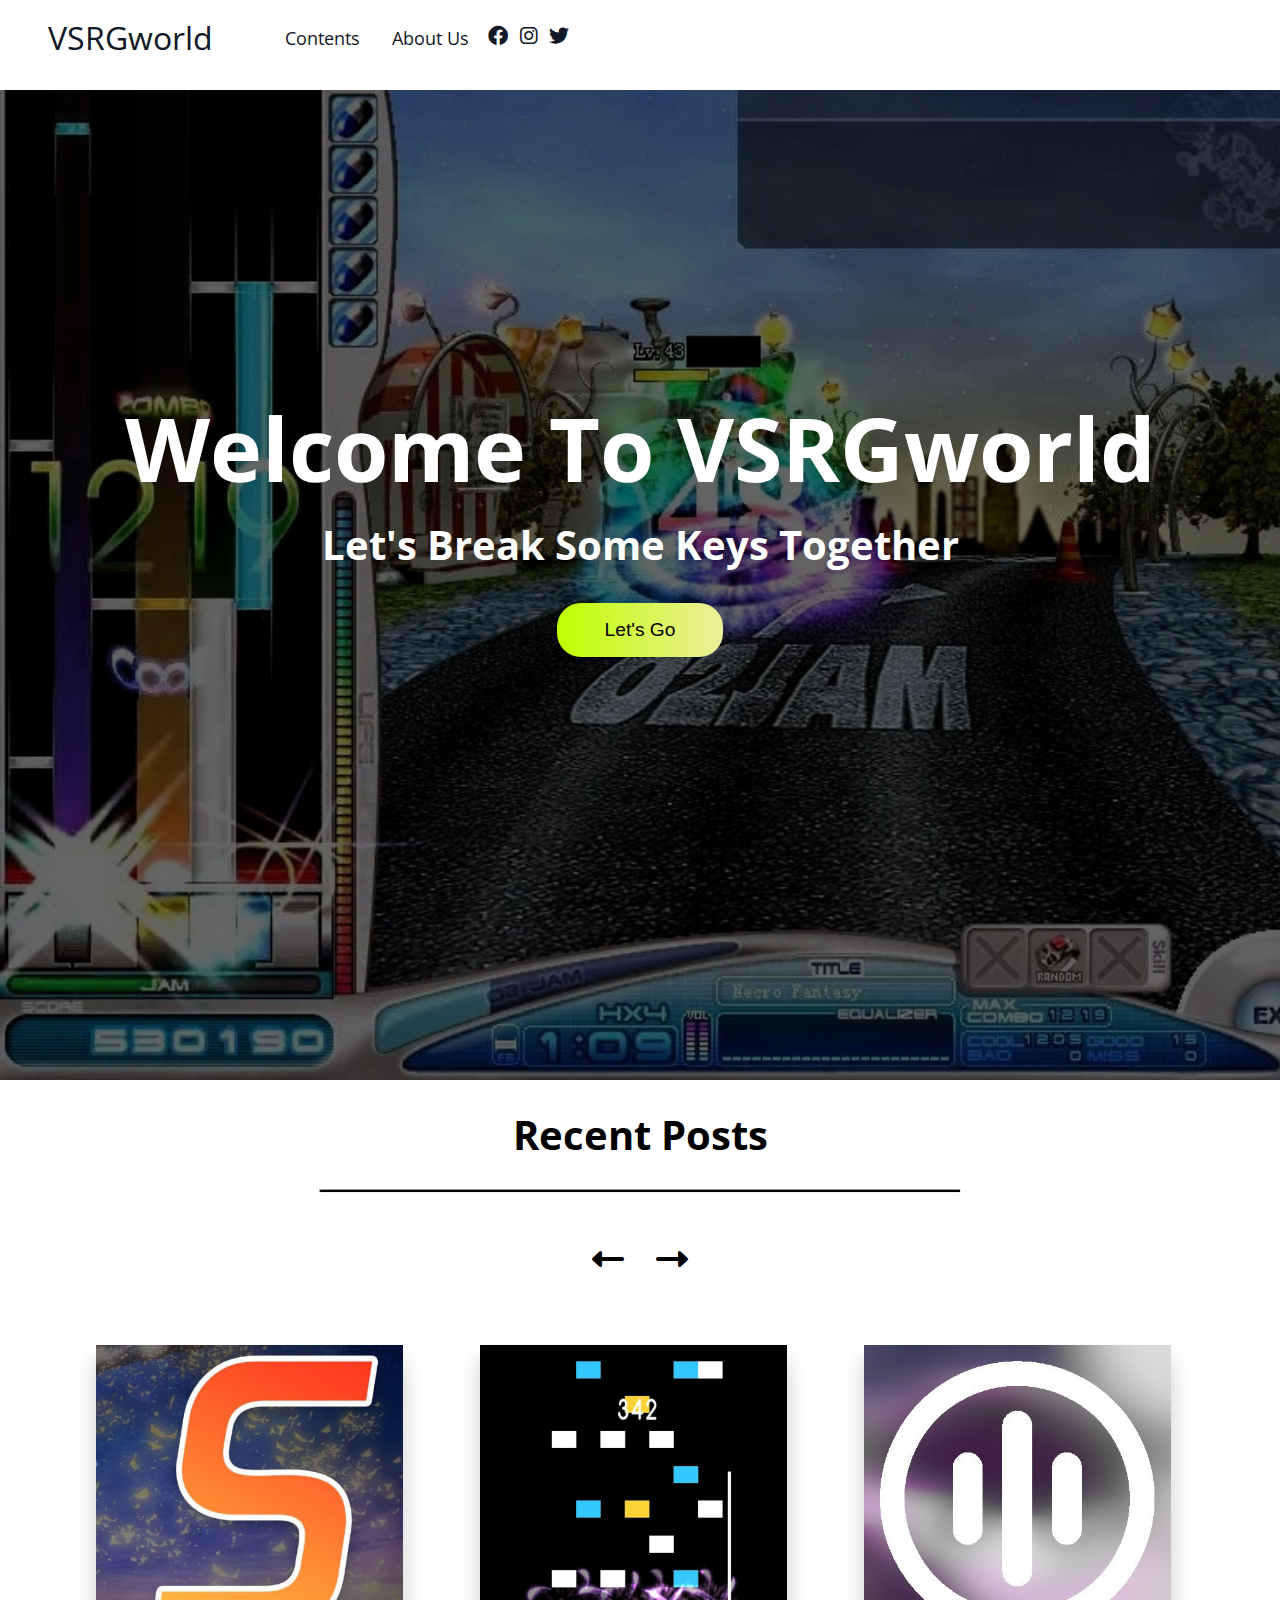
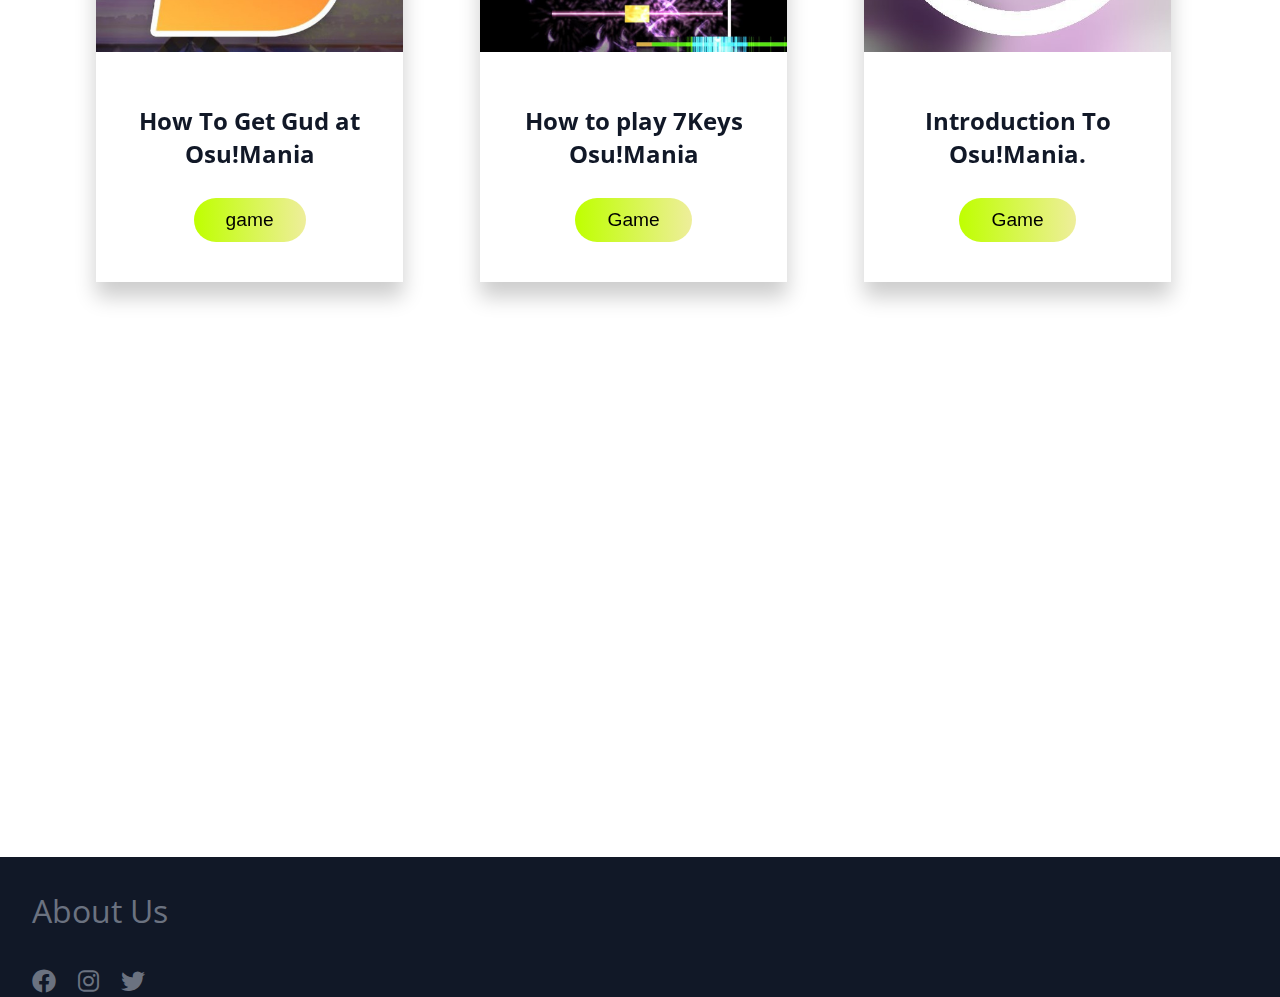
==== commit 966ecfee: "huge update here" ====
--- a/index.html
+++ b/index.html
@@ -34,7 +34,7 @@
             </div>
             <div class="social text-gray">
                 <a href="https://www.facebook.com/zukichi.csgo/" target="_blank"><i class="fab fa-facebook"></i></a>
-                <a href=""><i class="fab fa-instagram"></i></a>
+                <a href="https://www.instagram.com/kong_shl/" target="_blank"><i class="fab fa-instagram"></i></a>
                 <a href="https://www.twitter.com/ZuKiMuK1" target="_blank"><i class="fab fa-twitter"></i></a>
             </div>
         </div>
@@ -44,8 +44,8 @@
     <main>
         <section class="site-title">
             <div class="site-bg">
-                <h3>Welcome To Our Blog</h3>
-                <h1>Let's Smash Keys Together</h1> 
+                <h1>Welcome To VSRGworld</h1>
+                <h3>Let's Break Some Keys Together</h3> 
                 <a href="contents.html"><button class="btn">Let's Go</button></a>
             </div>
         </section>
@@ -61,7 +61,7 @@
                             <img src="/assets/screenshot180.jpg" alt="post-1">
                             </a>
                             <div class="blog-title">
-                                <h3>How To Get Gud at Osu!Mania</h3>
+                                <h2>How To Get Gud at Osu!Mania</h2>
                                 <a href="blog-post-5.html">
                                 <button class="btn btn-blog">game</button>
                                 </a>
@@ -72,7 +72,7 @@
                             <img src="/assets/7k-thumbnail.jpg" alt="post-1">
                             </a>
                             <div class="blog-title">
-                                <h3>How to play 7Key Osu!Mania</h3>
+                                <h2>How to play 7Keys Osu!Mania</h2>
                                 <a href="blog-post-4.html">
                                 <button class="btn btn-blog">Game</button>
                                 </a>
@@ -83,7 +83,7 @@
                             <img src="/assets/om logo.jpg" alt="post-1">
                             </a>
                             <div class="blog-title">
-                                <h3>Introduction To Osu!Mania.</h3>
+                                <h2>Introduction To Osu!Mania.</h2>
                                 <a href="blog-post-3.html">
                                 <button class="btn btn-blog">Game</button>
                                 </a>
@@ -94,7 +94,7 @@
                             <img src="/assets/Frums.jpg" alt="post-1">
                             </a>
                             <div class="blog-title">
-                                <h3>Music Artist Recommendation: Frums</h3>
+                                <h2>Rhythm Game Artist: Frums</h2>
                                 <a href="blog-post-2.html">
                                 <button class="btn btn-blog">Music</button>
                                 </a>
@@ -105,7 +105,7 @@
                             <img src="/assets/Silentroom logo.jpg" alt="post-1">
                             </a>
                             <div class="blog-title">
-                                <h3>Music Artist Recommendation: Silentroom</h3>
+                                <h2>Rhythm Game Artist: Silentroom</h2>
                                 <a href="blog-post-1.html">
                                 <button class="btn btn-blog">Music</button>   
                                 </a>                         
@@ -127,7 +127,7 @@
             </div>
             <div class="footer-social">
                 <a href="https://www.facebook.com/zukichi.csgo/" target="_blank"><i class="fab fa-facebook"></i></a>
-                <a href=""><i class="fab fa-instagram"></i></a>
+                <a href="https://www.instagram.com/kong_shl/" target="_blank"><i class="fab fa-instagram"></i></a>
                 <a href="https://www.twitter.com/ZuKiMuK1" target="_blank"><i class="fab fa-twitter"></i></a>
             </div>
         </div>
--- a/css/style.css
+++ b/css/style.css
@@ -22,6 +22,7 @@
 h1{
     font-size: 2.5rem;
 }
+
 h3{
     font-size: 1.5rem;
 }
@@ -117,7 +118,7 @@
 /*The site content*/
 
 main .site-title{
-    background: url('../assets/screenshot164.jpg');
+    background: url('../assets/o2jam_edit_1.jpg');
     background-size: cover;
     height: 110vh;
     display: flex;
@@ -125,11 +126,13 @@
 }
 
 main .site-title h1{
-    margin: .3rem;
+    margin: .6rem;
+    font-size: 5.5rem;
     color: white;
 }
 main .site-title h3{
-    margin: .3rem;
+    margin: .4rem;
+    font-size: 2.5rem;
     color: white;
 }
 
@@ -144,7 +147,7 @@
 }
 
 main .site-bg{
-    padding-top: 10rem;
+    padding-top: 18rem;
     text-align: center;
 }
 main .recent-post h1{
@@ -191,7 +194,9 @@
     width: 100%;
     text-align: center;
     font-size: 2rem;
-}
+    top: 5%;
+}
+
 /*footer*/
 footer{
     width: 100vw;
@@ -228,4 +233,18 @@
     .nav .toggle-collapse{
         display: initial;
     }
+    main .site-title h1{
+        margin: .6rem;
+        font-size: 2.5rem;
+        color: white;
+    }
+    main .site-title h3{
+        margin: .4rem;
+        font-size: 1.5rem;
+        color: white;
+    }
+    section .container .owl-nav{
+        top: 100%;
+    }
+
 }